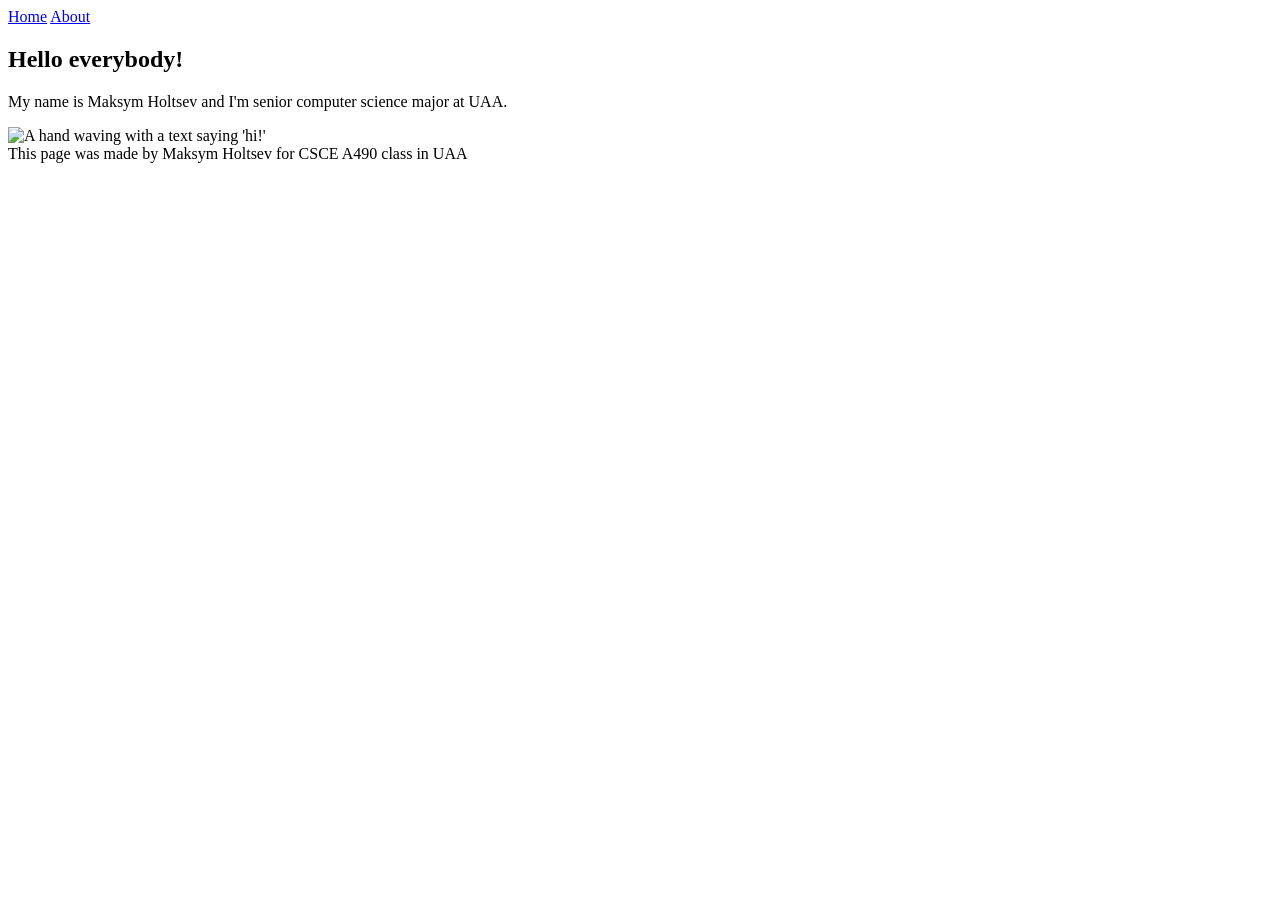
==== index.html @ 421023c6 "Revise portfolio page content and structure Updated the portfolio page with new title, content, and " ====
<!DOCTYPE html>
<html lang="en">
  <head>
    <meta charset="UTF-8">
    <meta name="viewport" content="width=device-width, initial-scale=1.0">
    <title>Maksym Holtsev — Portfolio</title>
  </head>
  <body>
    <header>
      <nav>
        <a href="#">Home</a>
        <a href="https://www.google.com">About</a>
      </nav>
    </header>
    <main>
      <section>
        <h1>Hello everybody!</h1>
        <p>My name is Maksym Holtsev and I'm senior computer science major at UAA.</p>
        <img 
          src="https://img.magnific.com/free-vector/hand-with-hi-sign-cartoon-vector-icon-illustration-people-object-icon-isolated-flat-vector_138676-13699.jpg?semt=ais_hybrid&w=740&q=80"
          alt="A hand waving with a text saying 'hi!'">
      </section>
    </main>
    <footer>This page was made by Maksym Holtsev for CSCE A490 class in UAA</footer>
    <script>console.log("Portfolio homepage loaded")</script>
  </body>
</html>
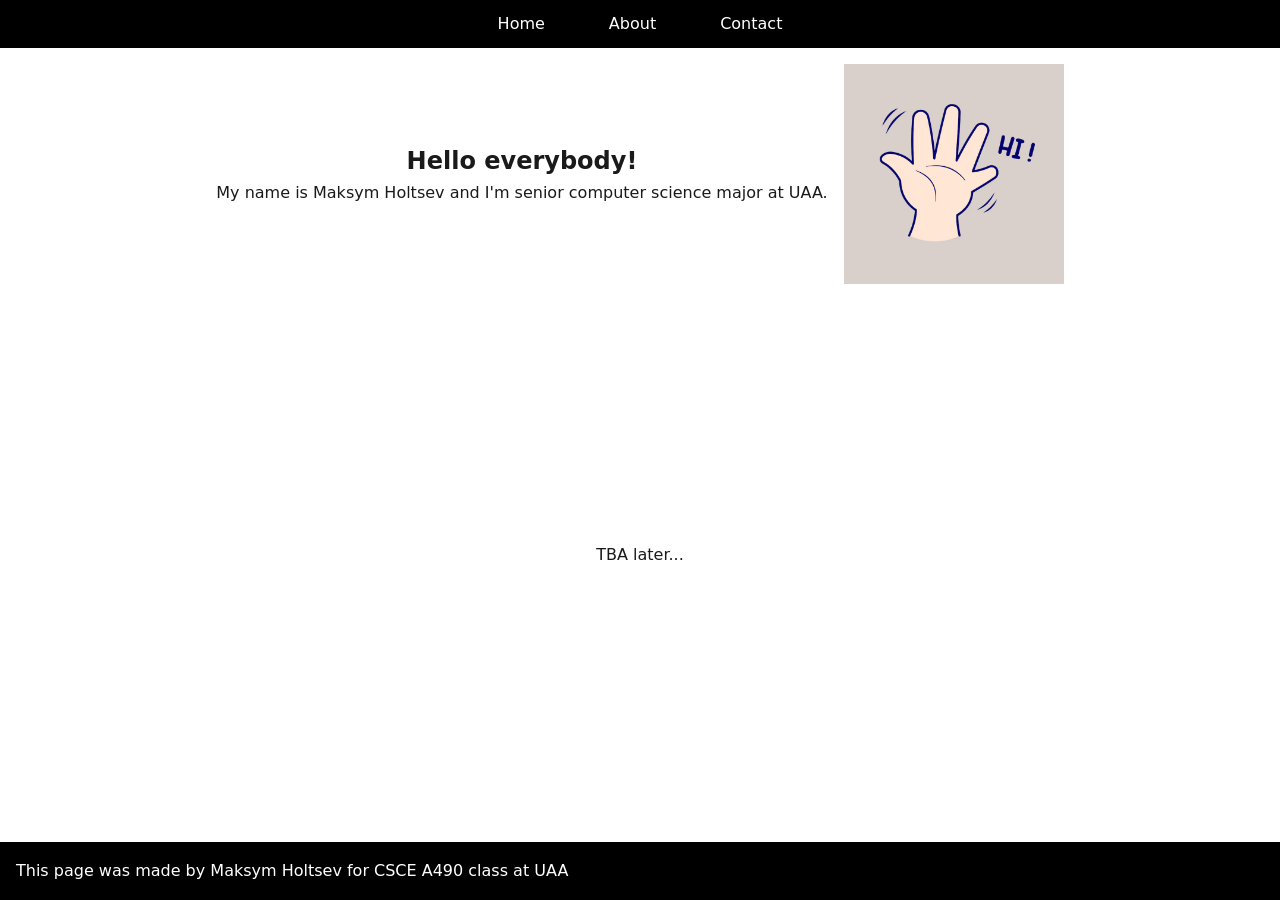
==== commit 1bb68a25: "Add CSS styling and update HTML structure for about, contact, and index pages" ====
--- a/index.html
+++ b/index.html
@@ -3,25 +3,33 @@
   <head>
     <meta charset="UTF-8">
     <meta name="viewport" content="width=device-width, initial-scale=1.0">
-    <title>Maksym Holtsev — Portfolio</title>
+    <title>Portfolio - Maksym Holtsev</title>
+    <link rel="stylesheet" href="css/style.css">
   </head>
   <body>
     <header>
       <nav>
-        <a href="#">Home</a>
-        <a href="https://www.google.com">About</a>
+        <a href="index.html">Home</a>
+        <a href="about.html">About</a>
+        <a href="contact.html">Contact</a>
       </nav>
     </header>
     <main>
-      <section>
-        <h1>Hello everybody!</h1>
-        <p>My name is Maksym Holtsev and I'm senior computer science major at UAA.</p>
-        <img 
-          src="https://img.magnific.com/free-vector/hand-with-hi-sign-cartoon-vector-icon-illustration-people-object-icon-isolated-flat-vector_138676-13699.jpg?semt=ais_hybrid&w=740&q=80"
+      <section class="introduction">
+        <div>
+          <h1>Hello everybody!</h1>
+          <p>My name is Maksym Holtsev and I'm senior computer science major at UAA.</p>
+        </div>
+        <img
+          class="intro-img"
+          src="assets/hand-with-hi-sign-cartoon-vector-icon-illustration-people-object-icon-isolated-flat-vector_138676-13699.avif"
           alt="A hand waving with a text saying 'hi!'">
       </section>
+      <section class="tba-later">
+        <p2>TBA later...</p2>
+      </section>
     </main>
-    <footer>This page was made by Maksym Holtsev for CSCE A490 class in UAA</footer>
+    <footer>This page was made by Maksym Holtsev for CSCE A490 class at UAA</footer>
     <script>console.log("Portfolio homepage loaded")</script>
   </body>
 </html>
--- a/css/style.css
+++ b/css/style.css
@@ -0,0 +1,107 @@
+:root {
+  /* color */
+  --bg: #ffffff;
+  --text: #1a1a1a;
+  --surface: #000000;
+  --on-surface: #ffffff;
+  --link-hover: #ff8080;
+  --link-active: #333333;
+  /* type & spacing */
+  --font-size: 1rem;
+  --space: 1rem;
+  --content-width: 60ch;
+}
+
+* {
+  margin: 0;
+  box-sizing: border-box
+}
+
+body {
+  font-family: system-ui, -apple-system, BlinkMacSystemFont, 'Segoe UI', Roboto, Oxygen, Ubuntu, Cantarell, 'Open Sans', 'Helvetica Neue', sans-serif;
+  font-size: var(--font-size);
+  line-height: 1.6;
+  background: var(--bg);
+  color: var(--text);
+  display: flex;
+  flex-direction: column;
+  min-height: 100vh;
+}
+
+main {
+  display: flex;
+  flex-direction: column;
+  align-items: center;
+  flex: 1;
+  padding: var(--space);
+}
+
+a {
+  color: inherit;
+  text-decoration: none;
+  display: flex;
+  align-items: center;
+  padding: 0 2rem;
+}
+
+a:hover, a:focus-visible {
+  color: var(--link-hover)
+}
+
+a:active {
+  background: var(--link-active);
+}
+
+h1 {
+  display: flex;
+  justify-content: center;
+}
+
+header {
+  display:flex;
+  justify-content: center;
+  top: 0;
+  background: var(--surface);
+  height: 3rem;
+}
+
+footer {
+  background: var(--surface);
+  color: var(--on-surface);
+  padding: var(--space);
+  margin-top: auto;
+}
+
+nav {
+  display: flex;
+  color: var(--on-surface);
+}
+
+th, td {
+    border: 1px solid var(--text)
+  }
+
+.introduction {
+  display: flex;
+  flex-wrap: wrap;
+  justify-content: center;
+  align-items: center;
+  gap: var(--space);
+}
+
+.intro-img {
+  width: clamp(120px, 20%, 220px);
+}
+
+.tba-later {
+  margin: auto;
+}
+
+.about-text {
+  display: flex;
+  flex-direction: column;
+  align-items: center;
+  justify-content: center;
+  width: 100%;
+  max-width: var(--content-width);
+}
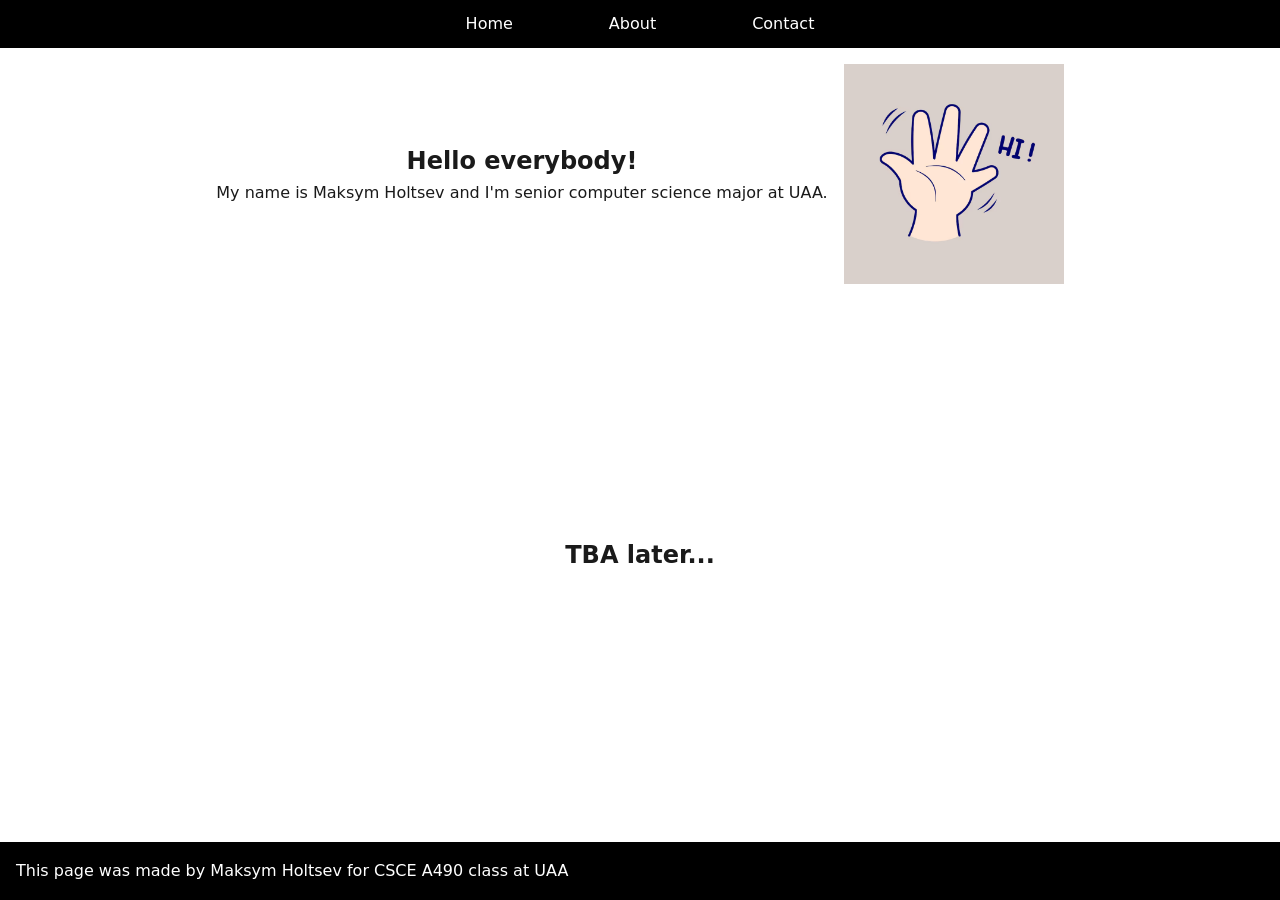
==== commit d0f4bc34: "Refactor contact page layout and enhance accessibility and responsiveness; update index page heading" ====
--- a/index.html
+++ b/index.html
@@ -26,7 +26,7 @@
           alt="A hand waving with a text saying 'hi!'">
       </section>
       <section class="tba-later">
-        <p2>TBA later...</p2>
+        <h2>TBA later...</h2>
       </section>
     </main>
     <footer>This page was made by Maksym Holtsev for CSCE A490 class at UAA</footer>
--- a/css/style.css
+++ b/css/style.css
@@ -36,12 +36,32 @@
   padding: var(--space);
 }
 
+h1 {
+  display: flex;
+  justify-content: center;
+  text-align: center;
+}
+
+header {
+  display:flex;
+  justify-content: center;
+  background: var(--surface);
+  min-height: 3rem;
+}
+
+nav {
+  display: flex;
+  flex-wrap: wrap;
+  justify-content: center;
+  color: var(--on-surface);
+}
+
 a {
   color: inherit;
   text-decoration: none;
   display: flex;
   align-items: center;
-  padding: 0 2rem;
+  padding: 0 min(3rem, 5vw);
 }
 
 a:hover, a:focus-visible {
@@ -52,19 +72,6 @@
   background: var(--link-active);
 }
 
-h1 {
-  display: flex;
-  justify-content: center;
-}
-
-header {
-  display:flex;
-  justify-content: center;
-  top: 0;
-  background: var(--surface);
-  height: 3rem;
-}
-
 footer {
   background: var(--surface);
   color: var(--on-surface);
@@ -72,13 +79,14 @@
   margin-top: auto;
 }
 
-nav {
-  display: flex;
-  color: var(--on-surface);
+table {
+  border-collapse: collapse;
+  margin-inline: auto;
 }
 
 th, td {
-    border: 1px solid var(--text)
+    border: 1px solid var(--text);
+    padding: 0.25rem 0.5rem;
   }
 
 .introduction {
@@ -90,7 +98,7 @@
 }
 
 .intro-img {
-  width: clamp(120px, 20%, 220px);
+  width: clamp(120px, 30%, 220px);
 }
 
 .tba-later {
@@ -105,3 +113,22 @@
   width: 100%;
   max-width: var(--content-width);
 }
+
+.contact-table {
+  width: 100%;
+  max-width: var(--content-width);
+}
+
+.table-scroll {
+  overflow-x: auto;
+}
+
+@media (max-width: 258px) {
+  /* At this width, 2rem padding takes too much space, and the table (and other stuff) overflows to the left */
+  main {
+    padding: var(--space) 0.25rem;
+  }
+  nav a {
+    padding: 0 0.5rem;
+  }
+}
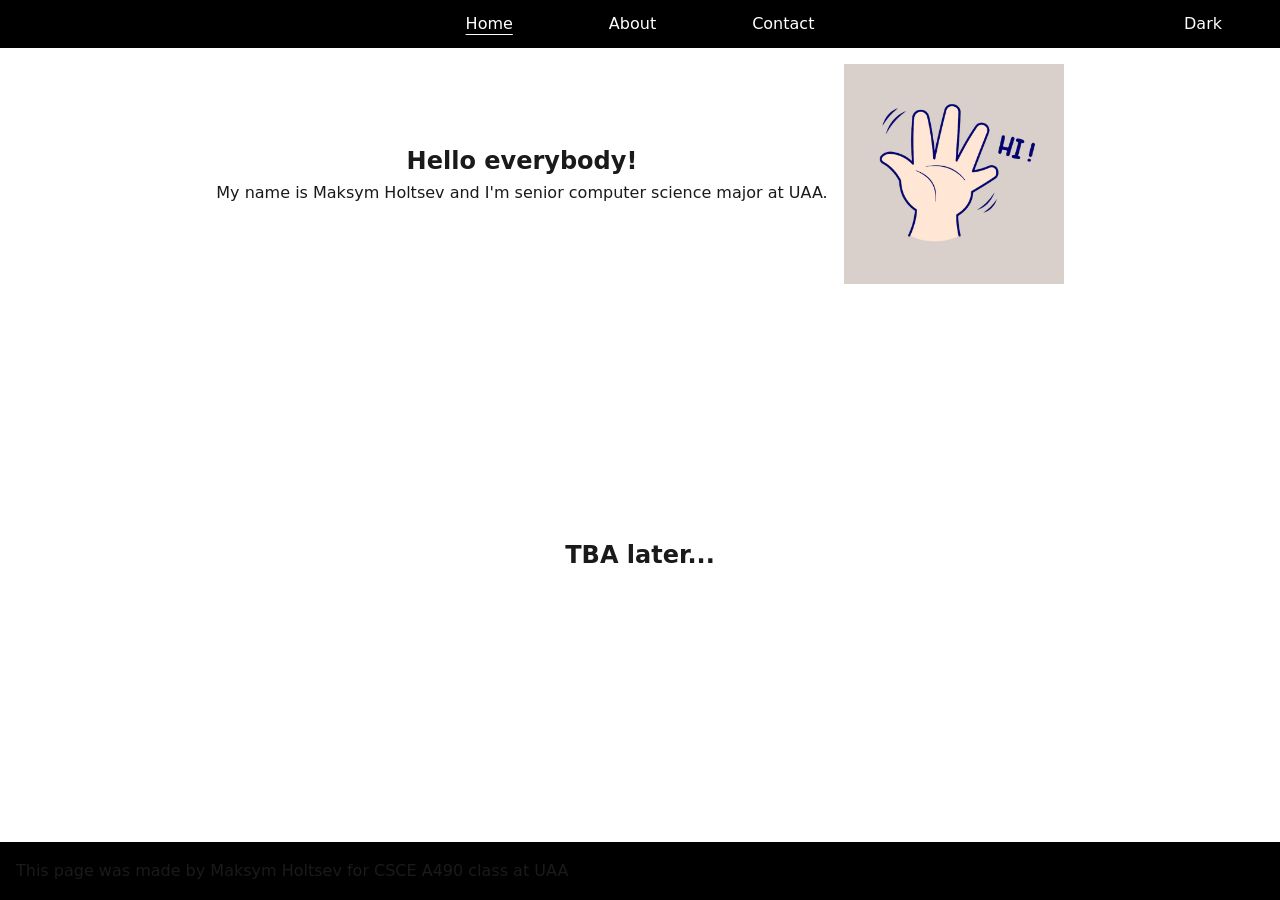
==== commit 15a8e6b8: "Add JavaScript for theme toggling and update navigation styles" ====
--- a/index.html
+++ b/index.html
@@ -5,6 +5,7 @@
     <meta name="viewport" content="width=device-width, initial-scale=1.0">
     <title>Portfolio - Maksym Holtsev</title>
     <link rel="stylesheet" href="css/style.css">
+    <script type="module" src="js/main.js"></script>
   </head>
   <body>
     <header>
--- a/css/style.css
+++ b/css/style.css
@@ -2,14 +2,22 @@
   /* color */
   --bg: #ffffff;
   --text: #1a1a1a;
-  --surface: #000000;
-  --on-surface: #ffffff;
+  --nav-bg: #000000;
+  --nav-text: #ffffff;
   --link-hover: #ff8080;
   --link-active: #333333;
   /* type & spacing */
   --font-size: 1rem;
   --space: 1rem;
   --content-width: 60ch;
+}
+
+:root[data-theme="dark"] {
+  --bg: #121212;
+  --text: #e6e6e6;
+  --nav-bg: #1f1f1f;
+  --nav-text: #e6e6e6;
+  --link-active: #444444;
 }
 
 * {
@@ -45,18 +53,20 @@
 header {
   display:flex;
   justify-content: center;
-  background: var(--surface);
+  background: var(--nav-bg);
+  color: var(--nav-text);
   min-height: 3rem;
+  position: relative;
 }
 
 nav {
   display: flex;
   flex-wrap: wrap;
   justify-content: center;
-  color: var(--on-surface);
+  color: inherit;
 }
 
-a {
+nav a {
   color: inherit;
   text-decoration: none;
   display: flex;
@@ -64,17 +74,40 @@
   padding: 0 min(3rem, 5vw);
 }
 
-a:hover, a:focus-visible {
+nav a:hover, nav a:focus-visible {
   color: var(--link-hover)
 }
 
-a:active {
+nav a:active {
   background: var(--link-active);
 }
 
+nav a[aria-current="page"] {
+  text-decoration: underline;
+  text-underline-offset: 0.3em;
+}
+
+.theme-btn {
+  position: absolute;
+  right: 10px;
+  top: 50%;
+  transform: translateY(-50%);
+  font: inherit;
+  color: inherit;
+  background: none;
+  border: none;
+  cursor: pointer;
+  padding: 0 min(3rem, 5vw);
+}
+
+.theme-btn:hover,
+.theme-btn:focus-visible {
+  color: var(--link-hover);
+}
+
 footer {
-  background: var(--surface);
-  color: var(--on-surface);
+  background: var(--nav-bg);
+  color: inherit;
   padding: var(--space);
   margin-top: auto;
 }
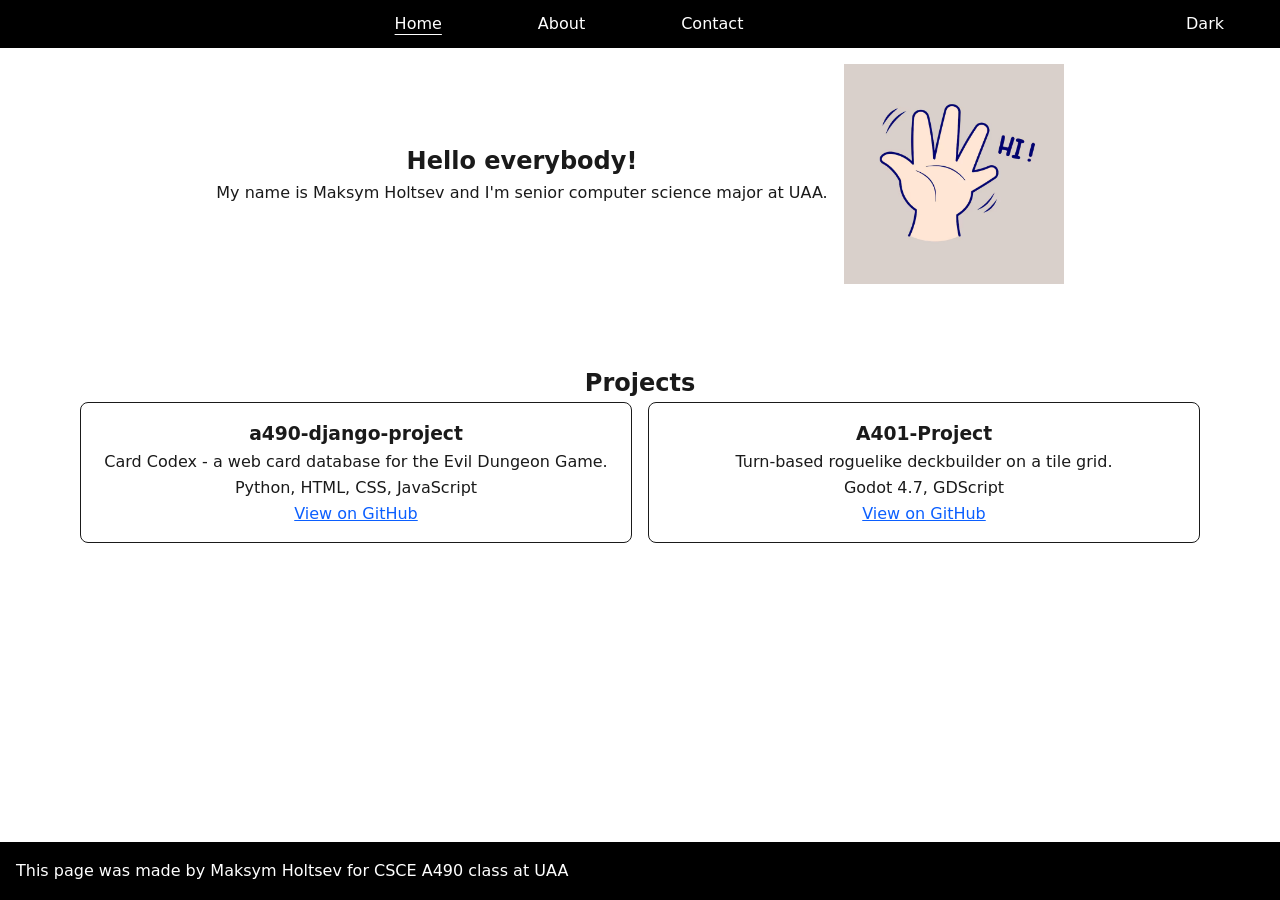
==== commit f1d70982: "Fix accessibility and responsive defects; add Projects section Contrast and color: - Fix footer text" ====
--- a/index.html
+++ b/index.html
@@ -3,6 +3,7 @@
   <head>
     <meta charset="UTF-8">
     <meta name="viewport" content="width=device-width, initial-scale=1.0">
+    <meta name="description" content="Portfolio of Maksym Holtsev, a senior computer science student at UAA.">
     <title>Portfolio - Maksym Holtsev</title>
     <link rel="stylesheet" href="css/style.css">
     <script type="module" src="js/main.js"></script>
@@ -24,13 +25,26 @@
         <img
           class="intro-img"
           src="assets/hand-with-hi-sign-cartoon-vector-icon-illustration-people-object-icon-isolated-flat-vector_138676-13699.avif"
-          alt="A hand waving with a text saying 'hi!'">
+          alt="Cartoon hand waving hello.">
       </section>
-      <section class="tba-later">
-        <h2>TBA later...</h2>
+      <section class="projects">
+        <h2>Projects</h2>
+        <ul class="project-list">
+          <li>
+            <h3>a490-django-project</h3>
+            <p>Card Codex - a web card database for the Evil Dungeon Game.</p>
+            <p>Python, HTML, CSS, JavaScript</p>
+            <a href="https://github.com/Maximgg21/a490-django-project">View on GitHub</a>
+          </li>
+          <li>
+            <h3>A401-Project</h3>
+            <p>Turn-based roguelike deckbuilder on a tile grid.</p>
+            <p>Godot 4.7, GDScript</p>
+            <a href="https://github.com/Maximgg21/A401-Project">View on GitHub</a>
+          </li>
+        </ul>
       </section>
     </main>
     <footer>This page was made by Maksym Holtsev for CSCE A490 class at UAA</footer>
-    <script>console.log("Portfolio homepage loaded")</script>
   </body>
 </html>
--- a/css/style.css
+++ b/css/style.css
@@ -4,6 +4,7 @@
   --text: #1a1a1a;
   --nav-bg: #000000;
   --nav-text: #ffffff;
+  --link: #0b5fff;
   --link-hover: #ff8080;
   --link-active: #333333;
   /* type & spacing */
@@ -17,6 +18,7 @@
   --text: #e6e6e6;
   --nav-bg: #1f1f1f;
   --nav-text: #e6e6e6;
+  --link: #8ab4ff;
   --link-active: #444444;
 }
 
@@ -42,25 +44,34 @@
   align-items: center;
   flex: 1;
   padding: var(--space);
+  gap: 5rem;
 }
 
 h1 {
-  display: flex;
   justify-content: center;
   text-align: center;
 }
 
+a {
+  color: var(--link);
+  text-decoration: underline;
+}
+
 header {
   display:flex;
+  flex-wrap: wrap;
+  align-items: center;
   justify-content: center;
+  gap: 0.25rem 0.5rem;
+  padding-inline: 0.5rem;
   background: var(--nav-bg);
   color: var(--nav-text);
   min-height: 3rem;
-  position: relative;
 }
 
 nav {
   display: flex;
+  flex: 1 1 auto;
   flex-wrap: wrap;
   justify-content: center;
   color: inherit;
@@ -88,16 +99,13 @@
 }
 
 .theme-btn {
-  position: absolute;
-  right: 10px;
-  top: 50%;
-  transform: translateY(-50%);
   font: inherit;
   color: inherit;
   background: none;
   border: none;
   cursor: pointer;
   padding: 0 min(3rem, 5vw);
+  flex: 0 0 auto;
 }
 
 .theme-btn:hover,
@@ -107,9 +115,31 @@
 
 footer {
   background: var(--nav-bg);
-  color: inherit;
+  color: var(--nav-text);
   padding: var(--space);
   margin-top: auto;
+}
+
+.projects {
+  width: 100%;
+  max-width: 70rem;
+  text-align: center;
+  
+}
+
+.project-list {
+  display: grid;
+  grid-template-columns: repeat(auto-fit, minmax(16rem, 1fr));
+  gap: var(--space);
+  list-style: none;
+  padding: 0;
+  text-align: center;
+}
+
+.project-list li {
+  border: 1px solid var(--text);
+  padding: var(--space);
+  border-radius: 0.5rem;
 }
 
 table {
